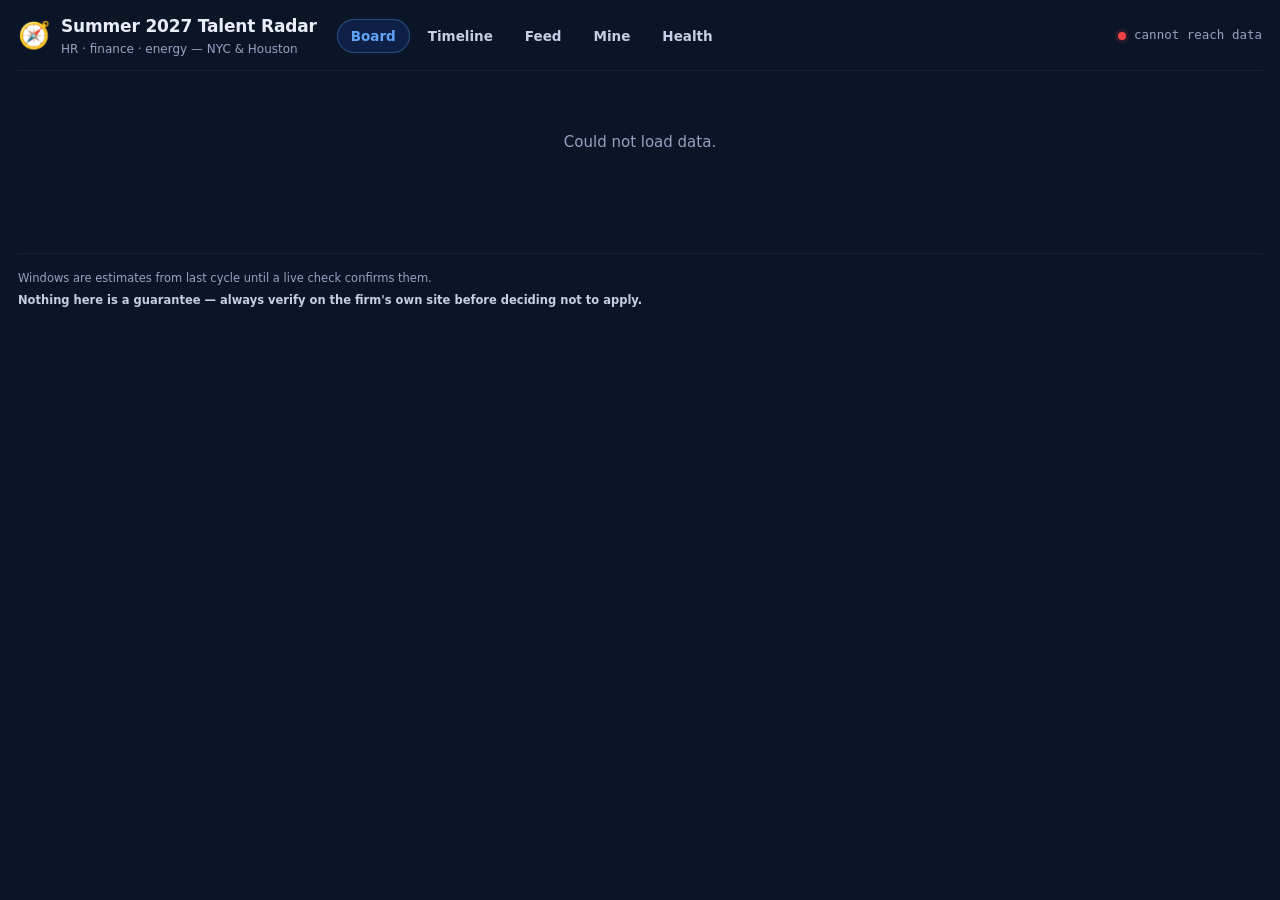
==== site/sister/index.html @ 01b3b498 "Sister board: HR & Talent radar for the twin at /sister/ Second audience on the same pipeline. radar" ====
<!doctype html>
<html lang="en">
<head>
  <meta charset="utf-8">
  <meta name="viewport" content="width=device-width, initial-scale=1, viewport-fit=cover">
  <title>Summer 2027 Talent Radar</title>
  <!-- Shareable by link, but never indexed. -->
  <meta name="robots" content="noindex, nofollow">
  <meta name="description" content="Live tracker for Summer 2027 internship application windows — HR, finance and energy.">
  <link rel="icon" href="data:image/svg+xml,<svg xmlns=%22http://www.w3.org/2000/svg%22 viewBox=%220 0 100 100%22><text y=%22.9em%22 font-size=%2290%22>🧭</text></svg>">
  <link rel="manifest" href="manifest.json">
  <meta name="theme-color" content="#101f3c">
  <meta name="mobile-web-app-capable" content="yes">
  <meta name="apple-mobile-web-app-capable" content="yes">
  <meta name="apple-mobile-web-app-title" content="Talent Radar">
  <link rel="stylesheet" href="../theme.css">
</head>
<body>
  <div id="app">
    <header id="topbar">
      <div class="brand">
        <span class="brand-emoji">🧭</span>
        <div>
          <div class="brand-title">Summer 2027 Talent Radar</div>
          <div class="brand-sub" id="brand-sub">HR · finance · energy — NYC &amp; Houston</div>
        </div>
      </div>
      <nav id="nav"></nav>
      <div class="freshness" id="freshness"><span class="dot"></span><span id="freshness-text">loading…</span></div>
    </header>

    <div id="banner" hidden></div>
    <main id="main"><div class="page-loading">loading…</div></main>

    <footer id="foot">
      <span>Windows are estimates from last cycle until a live check confirms them.</span>
      <strong>Nothing here is a guarantee — always verify on the firm's own site before deciding not to apply.</strong>
    </footer>
  </div>
  <script type="module" src="../app.js"></script>
</body>
</html>
---- site/theme.css ----
/* Summer 2027 Radar — design system.
   Palette ported from McKinsey Roadmap Infographic.html so the career deliverables read as
   one family; token NAMES follow the kalshi desk's theme.css so the two codebases feel alike.

   Two visual channels, deliberately independent — this mirrors the data model:
     fill / colour  = status  (what we last knew)
     border         = health  (whether we still know it)
   Never colour alone: every row also carries a status word, for colour-blind readers and
   for anyone glancing at a phone in sunlight.

   The single most important choice here: `not_open` is low-alpha SKY, not grey. Grey is
   reserved for `closed`. In August 2026 ~all 69 rows are not-open, and rendering them grey
   would turn the whole page into a graveyard of things that haven't happened yet. */

:root {
  --page: #0b1528;
  --surface: #18294a;
  --surface-2: #1b2a4a;
  --surface-3: #22355c;
  --border: rgba(255, 255, 255, .09);
  --hairline: rgba(255, 255, 255, .05);

  --ink: #e8edf7;
  --ink-2: #c3cfe4;
  --muted: #93a3c0;

  --accent: #2563eb;
  --sky: #60a5fa;
  --gold: #f59e0b;
  --pos: #22c55e;
  --neg: #ef4444;

  --sky-soft: rgba(96, 165, 250, .13);
  --gold-soft: rgba(245, 158, 11, .14);
  --pos-soft: rgba(34, 197, 94, .13);
  --neg-soft: rgba(239, 68, 68, .13);
  --accent-soft: rgba(37, 99, 235, .15);

  --mono: ui-monospace, SFMono-Regular, Menlo, Consolas, monospace;
  --sans: -apple-system, BlinkMacSystemFont, "Segoe UI", Inter, system-ui, sans-serif;
  --radius: 10px;
  --shadow: 0 1px 2px rgba(0, 0, 0, .3), 0 8px 24px rgba(0, 0, 0, .22);
}

* { box-sizing: border-box; }

body {
  margin: 0;
  background: var(--page);
  color: var(--ink);
  font: 15px/1.5 var(--sans);
  -webkit-font-smoothing: antialiased;
}

a { color: var(--sky); text-decoration: none; }
a:hover { text-decoration: underline; }
button { font: inherit; color: inherit; cursor: pointer; }

#app { max-width: 1360px; margin: 0 auto; padding: 0 18px 64px; }

/* ---------------------------------------------------------------- top bar */
#topbar {
  position: sticky; top: 0; z-index: 20;
  display: flex; align-items: center; gap: 20px; flex-wrap: wrap;
  padding: 14px 0 12px;
  background: linear-gradient(var(--page) 78%, transparent);
  border-bottom: 1px solid var(--hairline);
}
.brand { display: flex; align-items: center; gap: 11px; }
.brand-emoji { font-size: 26px; }
.brand-title { font-weight: 700; font-size: 17px; letter-spacing: -.01em; }
.brand-sub { color: var(--muted); font-size: 12px; }

#nav { display: flex; gap: 4px; flex-wrap: wrap; }
#nav a {
  padding: 6px 13px; border-radius: 999px; font-size: 13.5px; font-weight: 600;
  color: var(--ink-2); border: 1px solid transparent;
}
#nav a:hover { background: var(--surface); text-decoration: none; }
#nav a.on { background: var(--accent-soft); color: var(--sky); border-color: rgba(96,165,250,.35); }

.freshness {
  margin-left: auto; display: flex; align-items: center; gap: 8px;
  font-size: 12.5px; color: var(--muted); font-family: var(--mono);
}
.freshness .dot {
  width: 8px; height: 8px; border-radius: 50%; background: var(--pos);
  box-shadow: 0 0 0 3px var(--pos-soft);
}
.freshness.lagging .dot { background: var(--gold); box-shadow: 0 0 0 3px var(--gold-soft); }
.freshness.dead .dot { background: var(--neg); box-shadow: 0 0 0 3px var(--neg-soft); }

/* ---------------------------------------------------------------- banner */
#banner {
  margin: 14px 0; padding: 12px 16px; border-radius: var(--radius);
  background: var(--neg-soft); border: 1px solid rgba(239,68,68,.4);
  color: #ffc9c9; font-weight: 600; font-size: 14px;
}
#banner.warn { background: var(--gold-soft); border-color: rgba(245,158,11,.4); color: #fcd9a0; }

/* ---------------------------------------------------------------- stat tiles */
.tiles { display: grid; grid-template-columns: repeat(auto-fit, minmax(150px, 1fr)); gap: 10px; margin: 18px 0; }
.tile {
  background: var(--surface); border: 1px solid var(--border); border-radius: var(--radius);
  padding: 13px 15px; text-align: left; position: relative; overflow: hidden;
  transition: border-color .12s, transform .12s;
}
.tile:hover { border-color: rgba(255,255,255,.22); transform: translateY(-1px); }
.tile.on { border-color: var(--sky); box-shadow: 0 0 0 1px var(--sky) inset; }
.tile-n { font-size: 27px; font-weight: 700; font-family: var(--mono); line-height: 1.1; }
.tile-k { font-size: 11px; letter-spacing: .08em; text-transform: uppercase; color: var(--muted); margin-top: 3px; }
.tile-sub { font-size: 11.5px; color: var(--muted); margin-top: 2px; }
.tile.t-open .tile-n { color: var(--pos); }
.tile.t-soon .tile-n { color: var(--gold); }
.tile.t-blind .tile-n { color: var(--neg); }
.tile.t-later .tile-n { color: var(--sky); }
.tile.t-closed .tile-n { color: var(--muted); }

/* ---------------------------------------------------------------- hero rail */
.hero { margin: 22px 0 8px; }
.hero-h { font-size: 12px; letter-spacing: .1em; text-transform: uppercase; color: var(--muted); margin-bottom: 10px; }
.hero-h em { font-style: normal; color: var(--ink-2); text-transform: none; letter-spacing: 0; font-size: 13px; }
.hero-rail { display: grid; grid-template-columns: repeat(auto-fit, minmax(162px, 1fr)); gap: 10px; }
.hcard {
  background: var(--surface); border: 1px solid var(--border); border-left: 3px solid var(--sky);
  border-radius: var(--radius); padding: 13px 14px; display: flex; flex-direction: column; gap: 5px;
}
.hcard.is-open { border-left-color: var(--pos); background: linear-gradient(var(--pos-soft), transparent 70%), var(--surface); }
.hcard.is-blind { border-left-color: var(--neg); background: linear-gradient(var(--neg-soft), transparent 70%), var(--surface); }
.hcard.is-soon { border-left-color: var(--gold); }
.hcard-firm { font-weight: 700; font-size: 14.5px; }
.hcard-prog { font-size: 12.5px; color: var(--muted); line-height: 1.35; }
.hcard-when { font-family: var(--mono); font-size: 16px; font-weight: 700; margin-top: 3px; }
.hcard.is-soon .hcard-when { color: var(--gold); }
.hcard.is-open .hcard-when { color: var(--pos); }
.hcard.is-blind .hcard-when { color: var(--neg); }
.hcard-meta { font-size: 11.5px; color: var(--muted); display: flex; gap: 7px; flex-wrap: wrap; align-items: center; }

/* ---------------------------------------------------------------- chips */
.chip {
  display: inline-flex; align-items: center; gap: 4px;
  padding: 1.5px 7px; border-radius: 999px; font-size: 10.5px; font-weight: 700;
  letter-spacing: .04em; text-transform: uppercase; white-space: nowrap;
}
.chip.open { background: var(--pos-soft); color: #5ee49b; }
.chip.likely { background: transparent; color: #5ee49b; box-shadow: 0 0 0 1px rgba(94,228,155,.5) inset; }
.chip.soon { background: var(--gold-soft); color: #f7c66b; }
.chip.notopen { background: var(--sky-soft); color: var(--sky); }
.chip.closed { background: rgba(147,163,192,.14); color: var(--muted); }
.chip.blind { background: var(--neg-soft); color: #ff9b9b; }
.chip.rolling { background: var(--accent-soft); color: var(--sky); }
.chip.ghost { background: rgba(255,255,255,.06); color: var(--muted); text-transform: none; letter-spacing: 0; font-weight: 600; }
.chip.doubt { background: var(--gold-soft); color: #f7c66b; text-transform: none; letter-spacing: 0; }
/* Sophomore-acceptance confidence, 0-100. Same three-band read as everything else:
   green = firm's own words include him, gold = plausible but unproven, red = doubtful. */
.chip.conf-hi { background: var(--pos-soft); color: #5ee49b; text-transform: none; letter-spacing: 0; }
.chip.conf-mid { background: var(--gold-soft); color: #f7c66b; text-transform: none; letter-spacing: 0; }
.chip.conf-lo { background: var(--neg-soft); color: #ff9b9b; text-transform: none; letter-spacing: 0; }

/* ---------------------------------------------------------------- layout split */
.split { display: grid; grid-template-columns: minmax(0,1fr) 306px; gap: 20px; align-items: start; }
@media (max-width: 1080px) { .split { grid-template-columns: 1fr; } }

/* ---------------------------------------------------------------- filters */
.filters {
  background: var(--surface); border: 1px solid var(--border); border-radius: var(--radius);
  padding: 12px 14px; margin-bottom: 14px; display: flex; flex-wrap: wrap; gap: 8px 14px; align-items: center;
}
.fgroup { display: flex; gap: 5px; align-items: center; flex-wrap: wrap; }
.fgroup > span { font-size: 11px; text-transform: uppercase; letter-spacing: .07em; color: var(--muted); margin-right: 2px; }
.fbtn {
  background: transparent; border: 1px solid var(--border); color: var(--ink-2);
  padding: 3.5px 10px; border-radius: 999px; font-size: 12.5px; font-weight: 600;
}
.fbtn:hover { border-color: rgba(255,255,255,.25); }
.fbtn.on { background: var(--accent-soft); border-color: rgba(96,165,250,.45); color: var(--sky); }
.fcheck { display: flex; align-items: center; gap: 6px; font-size: 12.5px; color: var(--ink-2); cursor: pointer; }
.fcheck input { accent-color: var(--accent); }
.fsearch {
  background: var(--page); border: 1px solid var(--border); color: var(--ink);
  padding: 5px 11px; border-radius: 999px; font-size: 13px; min-width: 170px;
}
.fcount { margin-left: auto; font-size: 12px; color: var(--muted); font-family: var(--mono); }

/* ---------------------------------------------------------------- buckets + rows */
.bucket { margin-bottom: 8px; border-top: 1px solid var(--hairline); }
.bucket-h {
  width: 100%; display: flex; align-items: center; gap: 9px; padding: 11px 2px;
  background: none; border: 0; text-align: left;
  font-size: 12px; font-weight: 700; letter-spacing: .09em; text-transform: uppercase; color: var(--ink-2);
}
.bucket-h .caret { color: var(--muted); font-size: 10px; width: 10px; }
.bucket-h .n { margin-left: auto; font-family: var(--mono); color: var(--muted); letter-spacing: 0; }
.bucket.b-blind_spot .bucket-h { color: #ff9b9b; }
.bucket.b-open_now .bucket-h { color: #5ee49b; }
.bucket-empty { padding: 0 2px 12px; font-size: 12.5px; color: var(--muted); }

.monthsep {
  font-size: 11px; letter-spacing: .09em; text-transform: uppercase; color: var(--muted);
  padding: 9px 2px 5px; font-family: var(--mono);
}

.row {
  display: grid; grid-template-columns: 62px minmax(0,1fr) auto; gap: 12px; align-items: center;
  padding: 8px 12px; border-radius: 8px; border: 1px solid transparent;
  border-left: 3px solid var(--sky); background: var(--sky-soft);
  margin-bottom: 4px;
}
.row:hover { border-color: var(--border); }
.row.s-open { border-left-color: var(--pos); background: var(--pos-soft); }
.row.s-closed { border-left-color: var(--muted); background: rgba(147,163,192,.07); opacity: .72; }
.row.s-soon { border-left-color: var(--gold); background: var(--gold-soft); }
/* health degrades the BORDER, never the fill — a broken watch must look broken. */
.row.h-stale, .row.h-broken, .row.h-blocked {
  border-style: dashed; border-color: rgba(245,158,11,.55);
  background-image: repeating-linear-gradient(45deg, rgba(245,158,11,.07) 0 6px, transparent 6px 12px);
}
.row.is-blind { border-left-color: var(--neg); background: var(--neg-soft); }
.row.applied { opacity: .5; }

.row-when { font-family: var(--mono); font-size: 12px; color: var(--muted); text-align: right; }
.row-when b { display: block; color: var(--ink-2); font-size: 13px; }
.row-main { min-width: 0; }
.row-firm { font-weight: 650; font-size: 14px; }
.row-firm .prog { font-weight: 400; color: var(--muted); font-size: 12.5px; }
.row-meta { display: flex; gap: 6px; align-items: center; flex-wrap: wrap; margin-top: 3px; font-size: 11.5px; color: var(--muted); }
.row-act { display: flex; gap: 6px; align-items: center; }
.score { font-family: var(--mono); font-size: 13px; font-weight: 700; color: var(--ink-2); }
.btn {
  background: var(--accent); border: 0; color: #fff; padding: 4.5px 12px;
  border-radius: 7px; font-size: 12.5px; font-weight: 650;
}
.btn:hover { filter: brightness(1.12); }
.btn.ghost { background: transparent; border: 1px solid var(--border); color: var(--ink-2); }
.btn.ghost.on { background: var(--pos-soft); border-color: rgba(34,197,94,.45); color: #5ee49b; }

/* ---------------------------------------------------------------- side panel */
.side { display: flex; flex-direction: column; gap: 14px; position: sticky; top: 74px; }
.panel { background: var(--surface); border: 1px solid var(--border); border-radius: var(--radius); padding: 13px 15px; }
.panel h3 {
  margin: 0 0 10px; font-size: 11px; letter-spacing: .09em; text-transform: uppercase;
  color: var(--muted); font-weight: 700;
}
.cov-row { display: flex; align-items: center; gap: 9px; font-size: 12px; margin-bottom: 6px; }
.cov-bar { flex: 1; height: 6px; border-radius: 3px; background: rgba(255,255,255,.08); overflow: hidden; }
.cov-bar i { display: block; height: 100%; background: var(--sky); }
.cov-row.auto .cov-bar i { background: var(--pos); }
.cov-row.curated .cov-bar i { background: var(--muted); }
.cov-n { font-family: var(--mono); color: var(--muted); min-width: 26px; text-align: right; }
.empty { color: var(--muted); font-size: 12.5px; line-height: 1.5; }

/* ---------------------------------------------------------------- density strip */
.density { background: var(--surface); border: 1px solid var(--border); border-radius: var(--radius); padding: 14px 16px; margin: 16px 0; }
.density h3 { margin: 0 0 12px; font-size: 11px; letter-spacing: .09em; text-transform: uppercase; color: var(--muted); }
.dgrid { display: grid; grid-template-columns: 92px 1fr; gap: 7px 10px; align-items: end; }
.dlabel { font-size: 12px; color: var(--ink-2); font-family: var(--mono); }
.dlabel span { color: var(--muted); }

/* ---------------------------------------------------------------- tables (health) */
table.t { width: 100%; border-collapse: collapse; font-size: 13px; }
table.t th { text-align: left; font-size: 11px; text-transform: uppercase; letter-spacing: .07em; color: var(--muted); padding: 6px 8px; border-bottom: 1px solid var(--border); }
table.t td { padding: 7px 8px; border-bottom: 1px solid var(--hairline); }
table.t tr:hover td { background: rgba(255,255,255,.03); }
.num { font-family: var(--mono); }

/* ---------------------------------------------------------------- misc */
#foot { margin-top: 40px; padding-top: 16px; border-top: 1px solid var(--hairline); color: var(--muted); font-size: 11.5px; display: flex; flex-direction: column; gap: 5px; }
#foot strong { color: var(--ink-2); font-weight: 600; }
.page-loading { padding: 60px 0; text-align: center; color: var(--muted); }
.sect-h { font-size: 15px; font-weight: 700; margin: 22px 0 10px; }
.note { font-size: 12.5px; color: var(--muted); line-height: 1.55; }

@media (max-width: 640px) {
  #app { padding: 0 12px 48px; }
  .row { grid-template-columns: 54px minmax(0,1fr); }
  .row-act { grid-column: 1 / -1; justify-content: flex-end; }
  .freshness { margin-left: 0; width: 100%; }
}

/* ---------------------------------------------------------------- gantt (#/timeline) */
.gantt { display: grid; grid-template-columns: 262px 1fr; gap: 2px 12px; align-items: center; }
.glabel {
  font-size: 11.5px; color: var(--ink-2); white-space: nowrap;
  overflow: hidden; text-overflow: ellipsis; text-align: right;
}
.glabel b { font-weight: 650; }
.glabel span { color: var(--muted); }
@media (max-width: 720px) {
  .gantt { grid-template-columns: 132px 1fr; gap: 2px 8px; }
  .glabel span { display: none; }
}
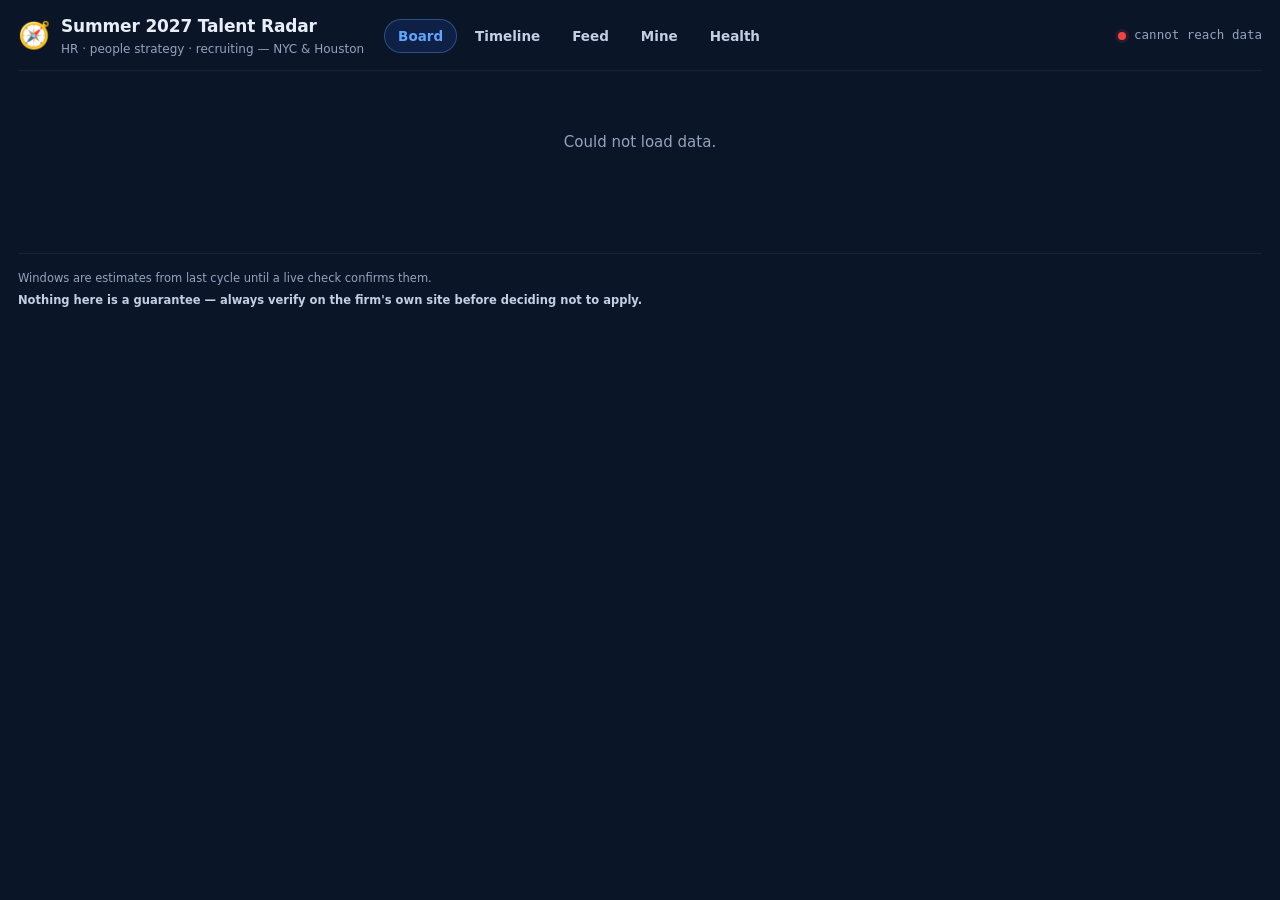
==== commit 4ea50d4c: "Sister board is HR & Talent only — no finance/energy roles Artyom's rule (2026-08-22): her doors mus" ====
--- a/site/sister/index.html
+++ b/site/sister/index.html
@@ -6,7 +6,7 @@
   <title>Summer 2027 Talent Radar</title>
   <!-- Shareable by link, but never indexed. -->
   <meta name="robots" content="noindex, nofollow">
-  <meta name="description" content="Live tracker for Summer 2027 internship application windows — HR, finance and energy.">
+  <meta name="description" content="Live tracker for Summer 2027 internship application windows — HR, people strategy and recruiting.">
   <link rel="icon" href="data:image/svg+xml,<svg xmlns=%22http://www.w3.org/2000/svg%22 viewBox=%220 0 100 100%22><text y=%22.9em%22 font-size=%2290%22>🧭</text></svg>">
   <link rel="manifest" href="manifest.json">
   <meta name="theme-color" content="#101f3c">
@@ -22,7 +22,7 @@
         <span class="brand-emoji">🧭</span>
         <div>
           <div class="brand-title">Summer 2027 Talent Radar</div>
-          <div class="brand-sub" id="brand-sub">HR · finance · energy — NYC &amp; Houston</div>
+          <div class="brand-sub" id="brand-sub">HR · people strategy · recruiting — NYC &amp; Houston</div>
         </div>
       </div>
       <nav id="nav"></nav>
